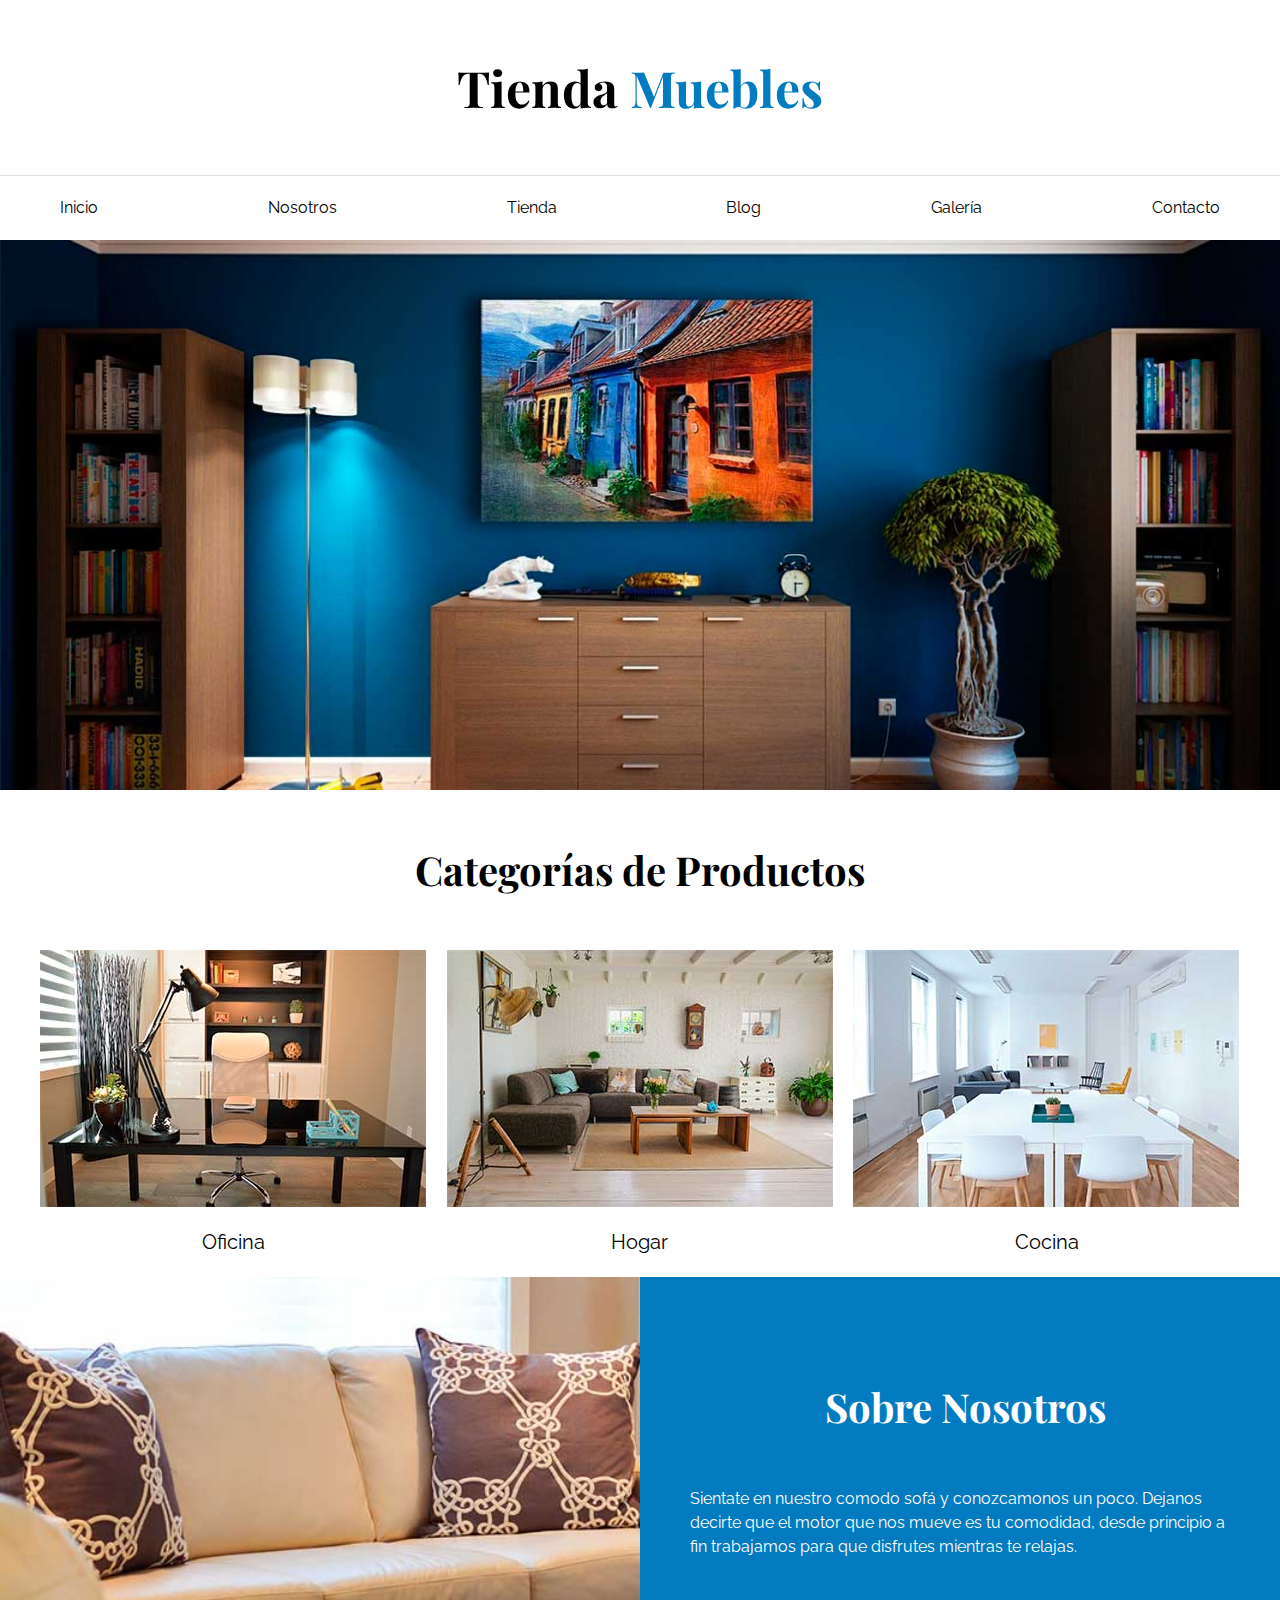
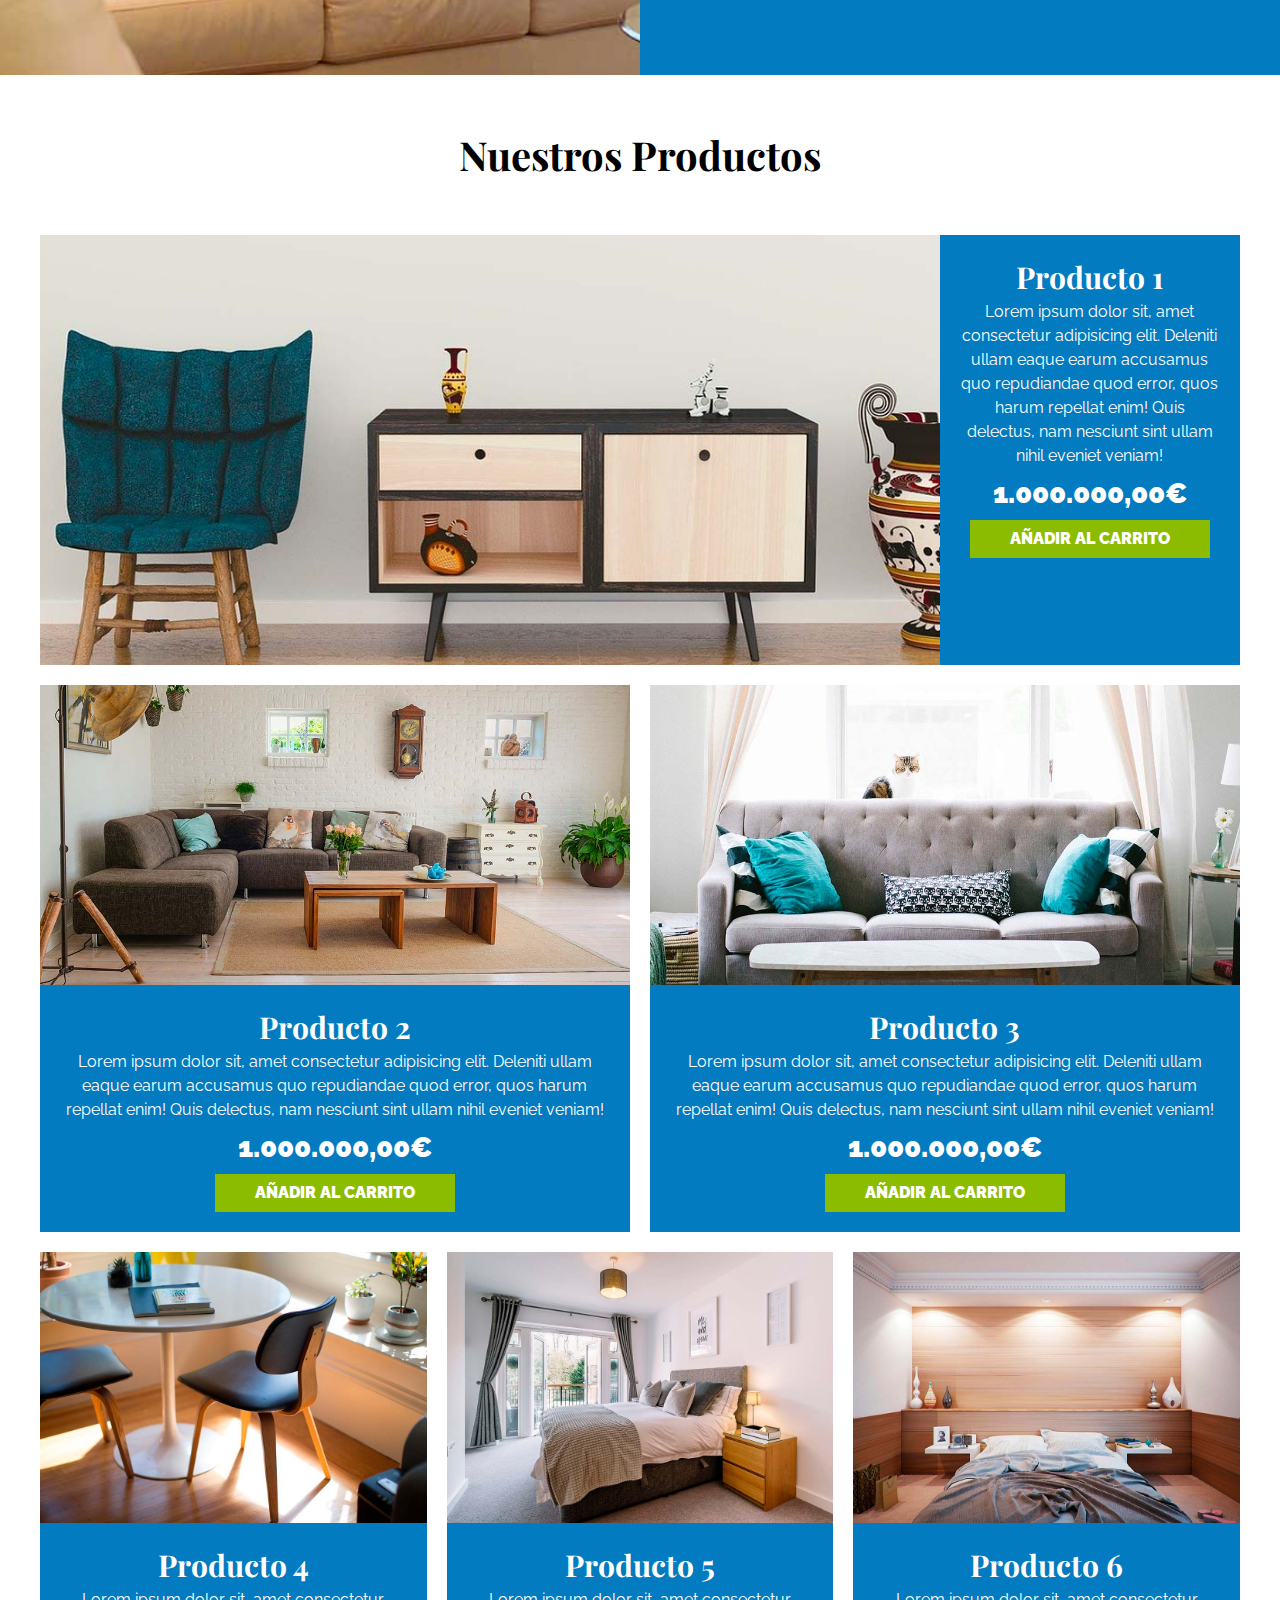
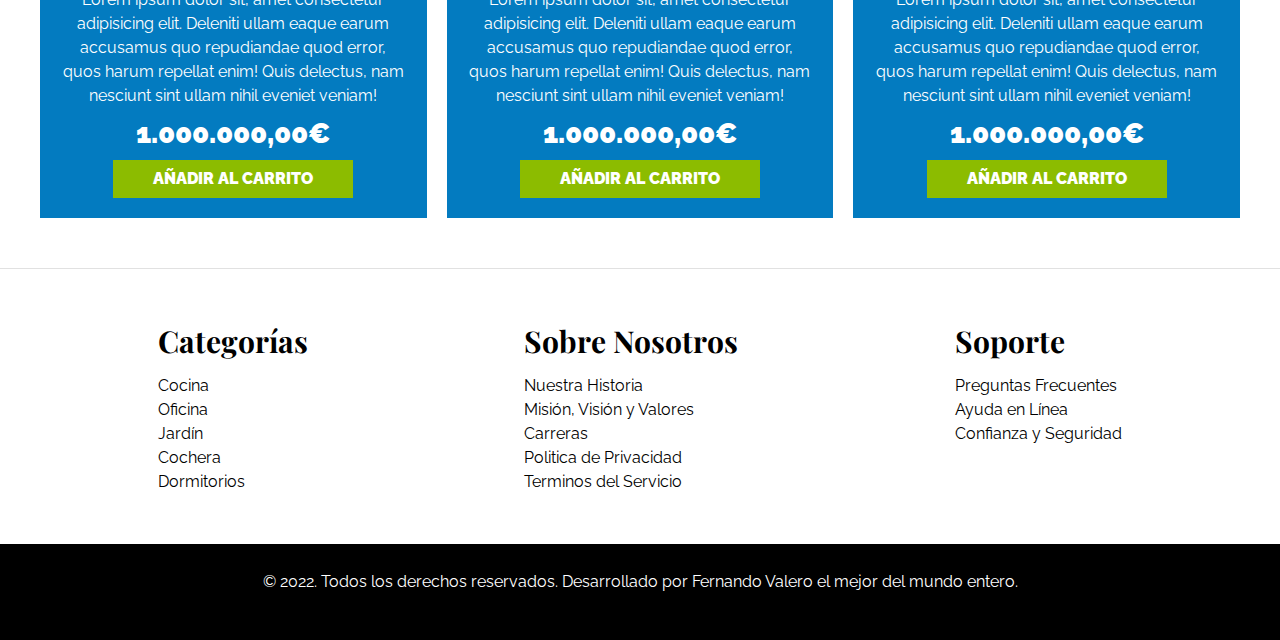
==== index.html @ 815ec8ab "first commit" ====
<!DOCTYPE html>
<html lang="es">
<head>
    <meta charset="UTF-8">
    <meta http-equiv="X-UA-Compatible" content="IE=edge">
    <meta name="viewport" content="width=device-width, initial-scale=1.0">
    <title>Los Mejores Muebles</title>
    <link rel="stylesheet" href="css/normalize.css">
    <link rel="preconnect" href="https://fonts.googleapis.com">
    <link rel="preconnect" href="https://fonts.gstatic.com" crossorigin>
    <link href="https://fonts.googleapis.com/css2?family=Playfair+Display:wght@700&family=Raleway:wght@400;700;900&display=swap" rel="stylesheet">
    <link rel="stylesheet" href="css/app.css">
</head>
<body>
    <header>
        <h1 class="nombre-sitio">Tienda <span>Muebles</span></h1>
    </header>

    <div class="contenedor-navegacion">
        <nav class="nav-principal contenedor">
            <a class="nav" href="index.html">Inicio</a>
            <a class="nav" href="nosotros.html">Nosotros</a>
            <a class="nav" href="tienda.html">Tienda</a>
            <a class="nav" href="blog.html">Blog</a>
            <a class="nav" href="galeria.html">Galería</a>
            <a class="nav" href="contacto.html">Contacto</a>
        </nav>
    </div>
    <div class="hero"></div>

    <section class="contenedor categorias">
        <h2>Categorías de Productos</h2>
    
        <div class="listado-categorias">
            <div class="categoria">
                <img src="img/categoria1.jpg" alt="Imagen Categoría">
                <a href="#">Oficina</a>
            </div>
            <div class="categoria">
                <img src="img/categoria2.jpg" alt="Imagen Categoría">
                <a href="#">Hogar</a>
            </div>
            <div class="categoria">
                <img src="img/categoria3.jpg" alt="Imagen Categoría">
                <a href="#">Cocina</a>
            </div>
        </div>

    </section>
    <section class="sobre-nosotros">
        <div class="contenedor sobre-nosotros-grid">
            <div class="texto-nosotros">
                <h2>Sobre Nosotros</h2>
                <p>Sientate en nuestro comodo sofá y conozcamonos un poco. Dejanos decirte que el motor que nos mueve es tu comodidad, desde principio a fin trabajamos para que disfrutes mientras te relajas.</p>
            </div>
        </div>
    </section>

    <main class="contenedor contenido-principal">
        <h2>Nuestros Productos</h2>

        <div class="listado-productos">
            <div class="producto">
            <img src="img/producto1.jpg" alt="Imagen Producto">
    
                <div class="texto-producto">
                    <h3>Producto 1</h3>
                    <p>Lorem ipsum dolor sit, amet consectetur adipisicing elit. Deleniti ullam eaque earum accusamus quo repudiandae quod error, quos harum repellat enim! Quis delectus, nam nesciunt sint ullam nihil eveniet veniam!</p>
                    <p class="precio">1.000.000,00€</p>

                    <button type="button">Añadir al Carrito</button>
                </div>
            </div>
            <div class="producto">
                <img src="img/producto2.jpg" alt="Imagen Producto">
    
                <div class="texto-producto">
                    <h3>Producto 2</h3>
                    <p>Lorem ipsum dolor sit, amet consectetur adipisicing elit. Deleniti ullam eaque earum accusamus quo repudiandae quod error, quos harum repellat enim! Quis delectus, nam nesciunt sint ullam nihil eveniet veniam!</p>
                    <p class="precio">1.000.000,00€</p>

                    <button type="button">Añadir al Carrito</button>
                </div>
            </div>
            <div class="producto">
                <img src="img/producto3.jpg" alt="Imagen Producto">
    
                <div class="texto-producto">
                    <h3>Producto 3</h3>
                    <p>Lorem ipsum dolor sit, amet consectetur adipisicing elit. Deleniti ullam eaque earum accusamus quo repudiandae quod error, quos harum repellat enim! Quis delectus, nam nesciunt sint ullam nihil eveniet veniam!</p>
                    <p class="precio">1.000.000,00€</p>

                    <button type="button">Añadir al Carrito</button>
                </div>
            </div>
            <div class="producto">
                <img src="img/producto4.jpg" alt="Imagen Producto">
    
                <div class="texto-producto">
                    <h3>Producto 4</h3>
                    <p>Lorem ipsum dolor sit, amet consectetur adipisicing elit. Deleniti ullam eaque earum accusamus quo repudiandae quod error, quos harum repellat enim! Quis delectus, nam nesciunt sint ullam nihil eveniet veniam!</p>
                    <p class="precio">1.000.000,00€</p>

                    <button type="button">Añadir al Carrito</button>
                </div>
            </div>
            <div class="producto">
                <img src="img/producto5.jpg" alt="Imagen Producto">
    
                <div class="texto-producto">
                    <h3>Producto 5</h3>
                    <p>Lorem ipsum dolor sit, amet consectetur adipisicing elit. Deleniti ullam eaque earum accusamus quo repudiandae quod error, quos harum repellat enim! Quis delectus, nam nesciunt sint ullam nihil eveniet veniam!</p>
                    <p class="precio">1.000.000,00€</p>

                    <button type="button">Añadir al Carrito</button>
                </div>
            </div>
            <div class="producto">
                <img src="img/producto6.jpg" alt="Imagen Producto">
    
                <div class="texto-producto">
                    <h3>Producto 6</h3>
                    <p>Lorem ipsum dolor sit, amet consectetur adipisicing elit. Deleniti ullam eaque earum accusamus quo repudiandae quod error, quos harum repellat enim! Quis delectus, nam nesciunt sint ullam nihil eveniet veniam!</p>
                    <p class="precio">1.000.000,00€</p>

                    <button type="button">Añadir al Carrito</button>
                </div>
            </div>
        </div>
    </main>


    <footer >
        <div class="site-footer">
            <div class="menu-footer contenedor">
                <div>
                    <h3>Categorías</h3>
                    <nav class="navegacion">
                        <a href="">Cocina</a>
                        <a href="">Oficina</a>
                        <a href="">Jardín</a>
                        <a href="">Cochera</a>
                        <a href="">Dormitorios</a>
                    </nav>
                </div>
                <div>
                    <h3>Sobre Nosotros</h3>
                    <nav class="navegacion">
                        <a href="">Nuestra Historia</a>
                        <a href="">Misión, Visión y Valores</a>
                        <a href="">Carreras</a>
                        <a href="">Politica de Privacidad</a>
                        <a href="">Terminos del Servicio</a>
                    </nav>
                </div>
                <div>
                    <h3>Soporte</h3>
                    <nav class="navegacion">
                        <a href="">Preguntas Frecuentes</a>
                        <a href="">Ayuda en Línea</a>
                        <a href="">Confianza y Seguridad</a>
                    </nav>
                </div>
        </div>
        </div>
        <div class="copyright">
            <p> © 2022. Todos los derechos reservados. Desarrollado por Fernando Valero el mejor del mundo entero.</p>

        </div>
    </footer>


    
</body>
</html>
---- css/app.css ----
/* Documento */

html {
    box-sizing: border-box;
    font-size: 62.5%; /* 1rem = 10px */
}

*, *:before, *:after {
    box-sizing: inherit;
}

body {
    font-family: 'Raleway', sans-serif;
    font-size: 1.6rem;
    line-height: 1.5;
}
/* Fuentes */
/* font-family: 'Playfair Display', serif;*/
/* font-family: 'Raleway', sans-serif; */
/* ============================== */

/* Globales */
h1, h2, h3 {
    font-family: 'Playfair Display', serif;
    margin: 0 0 5rem 0;
}
h1 {
    font-size: 5rem;
}
h2 {
    font-size: 4rem;
    text-align: center;
}
h3 {
    font-size: 3rem;
}

a {
    text-decoration: none;
    color: #000;
}

img {
    max-width: 100%;
    display: block;
}

button, .boton {
    background-color: #8cbc00;
    color: #fff;
    text-transform: uppercase;
    font-weight: 900;
    padding: 1rem 4rem;
    border: none;
    cursor: pointer;
    transition: background-color .3s ease-out;
}
.boton:hover, button:hover {
    background-color: #769c02;
}

.contenedor {
    max-width: 120rem;
    margin: 0 auto;
}

/* Header */

.nombre-sitio {
    margin-top: 5rem;
    text-align: center;
}
.nombre-sitio span {
    color: #037bc0;
}

/* Navegación */

.contenedor-navegacion {
    border-top: 1px solid #e1e1e1;
}
.nav-principal {
    display: flex;
    justify-content: space-between;
}
.nav {
    padding: 2rem 2rem;
}
.nav:hover {
    background-color: #037bc0;
    color: #fff;
}

.hero {
    background-image: url(../img/principal.jpg);
    background-repeat: no-repeat;
    background-size: cover;
    background-position: center center;
    height: 55rem;
}

/* Categorias */

.categorias {
    padding-top: 5rem;
}
.categoria a {
    text-align: center;
    display: block;
    padding: 20px;
    font-size: 20px;
}
.categoria a:hover {
    background-color: #037bc0;
    color: #fff;
    border-bottom-right-radius: 10px;
}

.listado-categorias {
    display: grid;
    grid-template-columns: repeat(3, 1fr);
    gap: 20px;
}

/* Sobre Nosotros */

.sobre-nosotros {
    background-image: linear-gradient(to right, transparent 50%, #037bc0 50%), url(../img/nosotros.jpg);
    padding: 10rem 0;
    background-repeat: no-repeat;
    background-position: center left;
    background-size: 100%, 120rem;
}
.sobre-nosotros-grid {
    display: flex;
    justify-content: flex-end;
}
.texto-nosotros {
    flex-basis: 50%;
    padding-left: 5rem;
    color: #fff;
}

/* Listado de Productos */

.contenido-principal {
    padding-top: 5rem;
}
.listado-productos {
    display: grid;
    grid-template-columns: repeat(6, 1fr);
    gap: 2rem;
}
.producto:nth-child(1) {
    grid-column: 1 / 7;
    display: grid;
    grid-template-columns: 3fr 1fr;
}
.producto:nth-child(1) img {
    height: 43rem;
    width: 100%;
    object-fit: cover;
}
.producto:nth-child(2) {
    grid-column-start: 1; /* Otra manera de posicionar con grid */
    grid-column-end: 4;
}
.producto:nth-child(3) {
    grid-column: 4 / 7;
}
.producto:nth-child(2) img, .producto:nth-child(3) img {
    height: 30rem;
    width: 100%;
    object-fit: cover;
}
.producto:nth-child(4) {
    grid-column: 1 / 3;
}
.producto:nth-child(5) {
    grid-column: 3 / 5;
}
.producto:nth-child(6) {
    grid-column: 5 / 7;
}
.producto {
    background-color: #037bc0;
}

.texto-producto{
    text-align: center;
    color: #fff;
    padding: 2rem;
}
.texto-producto h3 {
    margin: 0;
}
.texto-producto p {
    margin: 0 0 .5rem 0;
}
.texto-producto .precio {
    font-size: 2.8rem;
    font-weight: 900;
}

/* Navegación footer */

.site-footer {
    border-top: 1px solid #e1e1e1;
    margin-top: 5rem;
    padding: 5rem;
}
.menu-footer{
    display: flex;
    flex-direction: row;
    justify-content: space-around
}
.menu-footer h3 {
    margin-bottom: 1rem;
}

.navegacion a {
    display: block;
}

.copyright {
    background-color: #000;
    color: #fff;
    text-align: center;
    padding: 1rem 0 3rem 0;
}


/* Nosotros */

.contenido-nosotros {
    display: grid;
    grid-template-columns: 1fr 2fr;
    grid-template-columns: repeat(auto-fit, minmax( 25rem, 1fr ));
    column-gap: 4rem;
}
.informacion-nosotros {
    display: flex;
    flex-direction: column;
    justify-content: space-around;
}

/* Blog */

.contennedro-blog {
    display: grid;
    grid-template-columns: 2fr 1fr;
    column-gap: 4rem;
}
.entrada {
    border-bottom: 2px solid #e1e1e1;
    padding-bottom: 4rem;
    margin-bottom: 2rem;
}
.entrada:last-of-type {
    border: none;
}
.entrada-meta {
    display: flex;
    justify-content: space-between;
}
.entrada-meta p {
    font-weight: 700;
}
.entrada-meta span {
    color: #037bc0;
}

.contenido-entrada-blog {
    width: 60rem;
    margin: 0 auto;
}

/* Galería */

.galeria {
    list-style: none;
    padding: 0;
    margin: 0;
    display: grid;
    grid-template-columns: repeat(3, 1fr);
    gap: 2rem;
}

.galeria img {
    height: 40rem;
    width: 40rem;
    object-fit: cover;
}

/* Formulario */

.formulario {
    max-width: 60rem;
    margin: 0 auto;
}
.formulario fieldset {
    border: 1px solid #000;
    margin-bottom: 2rem;
}
.formulario legend {
    background-color: #037bc0;
    width: 100%;
    text-align: center;
    color: #fff;
    text-transform: uppercase;
    font-weight: 900;
    padding: 1rem;
    margin-bottom: 4rem;
}

.campo {
    display: flex;
    margin-bottom: 2rem;

}
.campo label {
    flex-basis: 10rem;

}
.campo input[type="text"],
.campo input[type="tel"],
.campo input[type="email"], 
.campo textarea,
.campo select,
.campo input[list="categorias"]{
    flex: 1;
    border: 1px solid #e1e1e1;
}
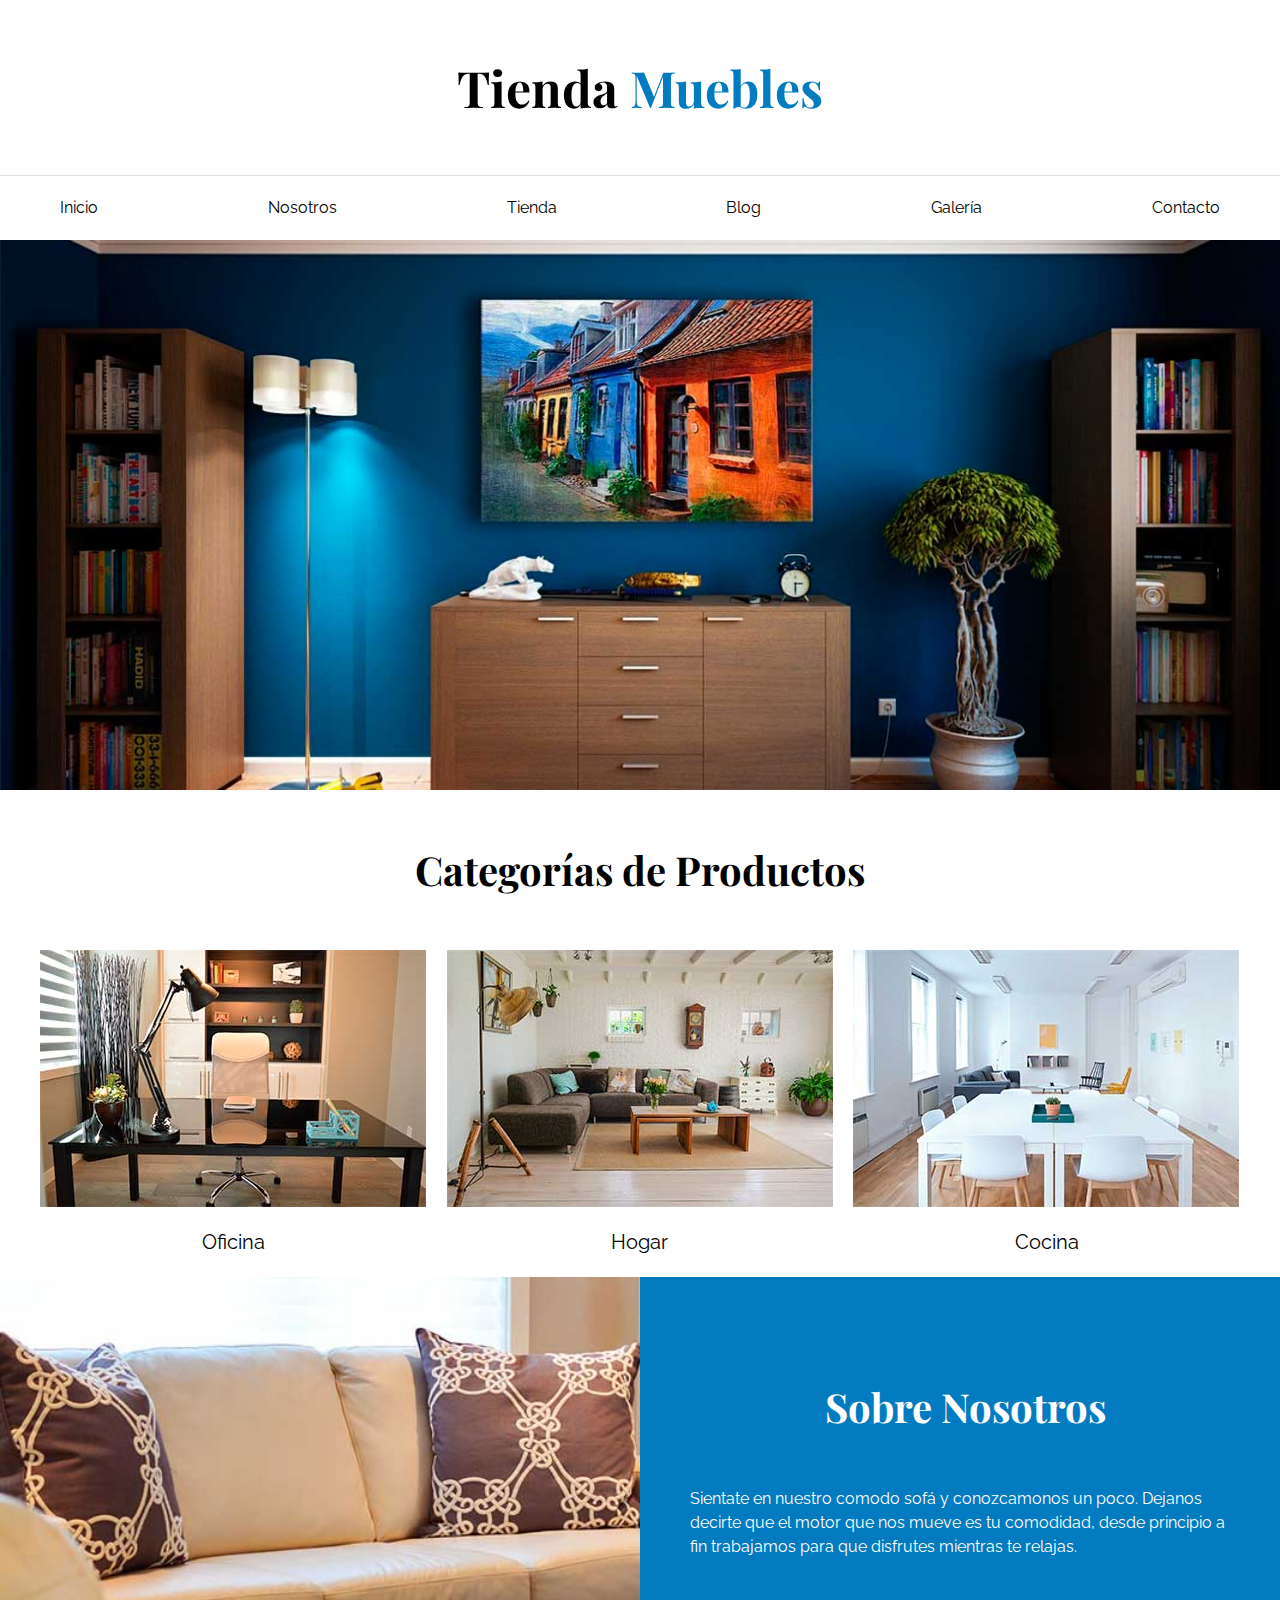
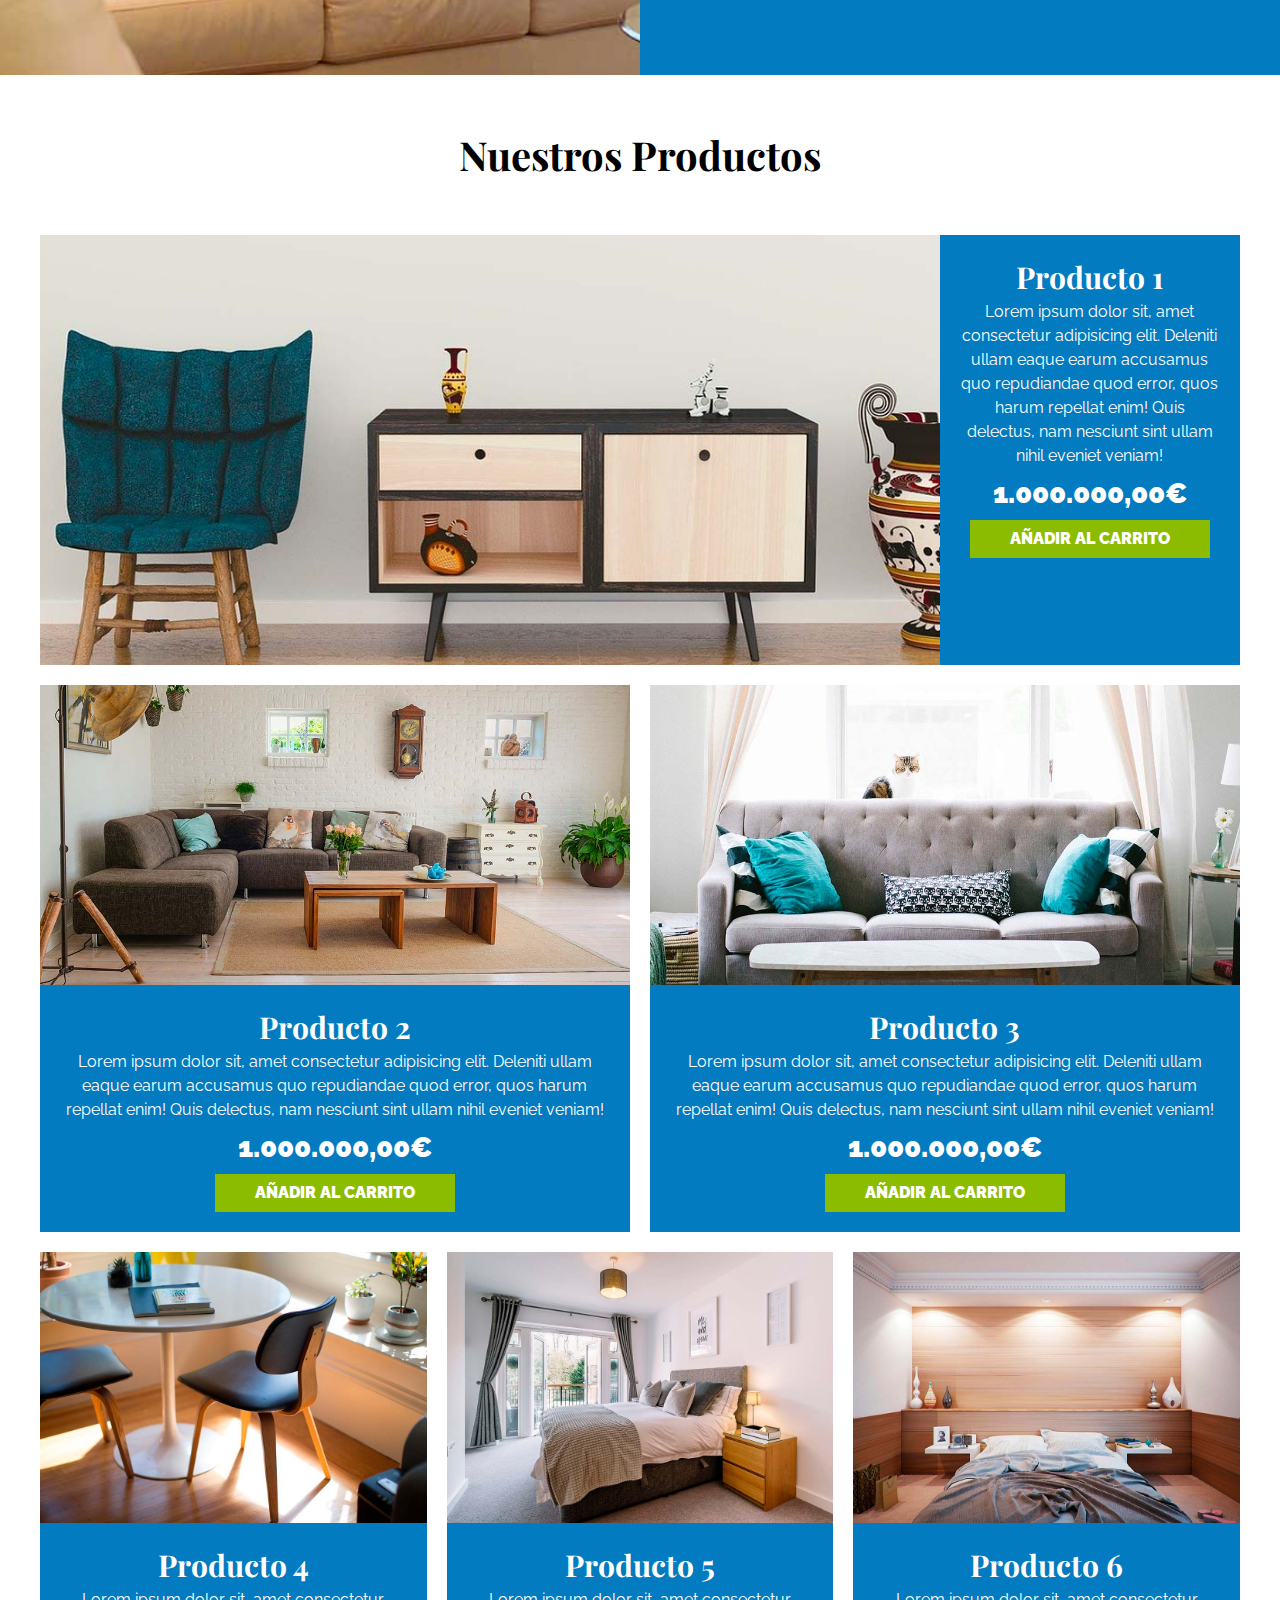
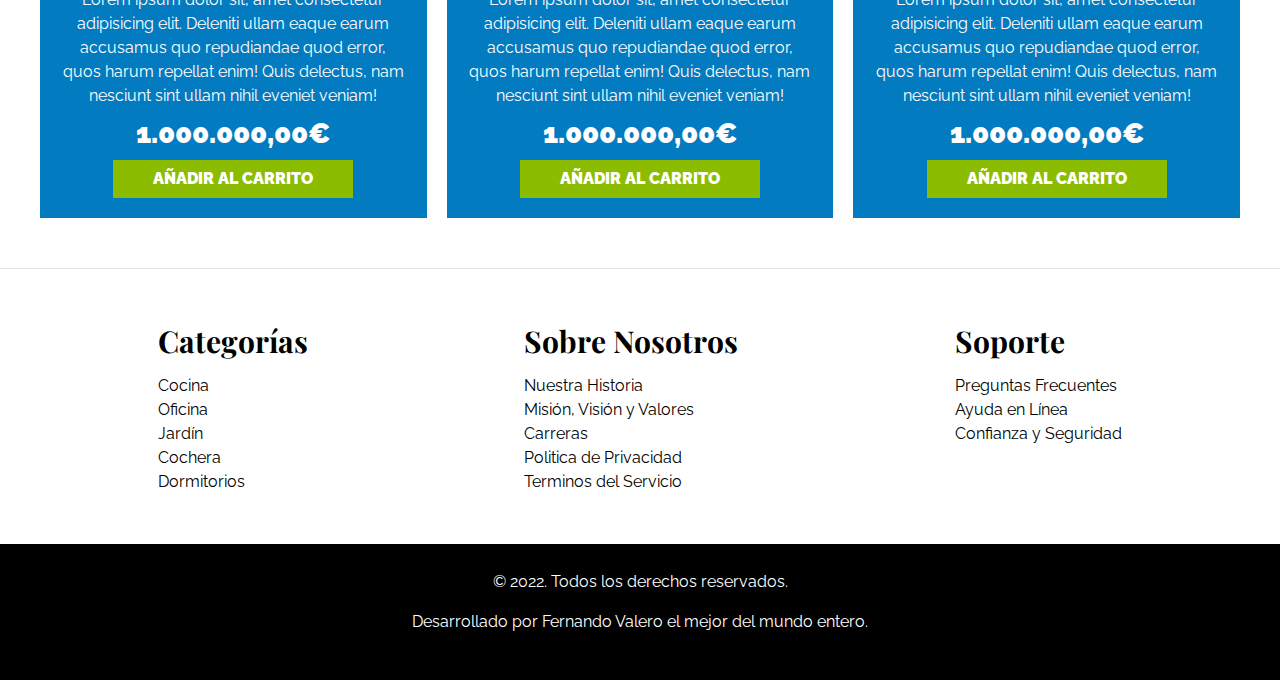
==== commit 690705ec: "FIX: footer copyright" ====
--- a/index.html
+++ b/index.html
@@ -10,6 +10,8 @@
     <link rel="preconnect" href="https://fonts.gstatic.com" crossorigin>
     <link href="https://fonts.googleapis.com/css2?family=Playfair+Display:wght@700&family=Raleway:wght@400;700;900&display=swap" rel="stylesheet">
     <link rel="stylesheet" href="css/app.css">
+    <!-- Fabicon -->
+    <link rel="shortcut icon" href="lampara.ico" type="image/x-icon" />
 </head>
 <body>
     <header>
@@ -164,12 +166,9 @@
         </div>
         </div>
         <div class="copyright">
-            <p> © 2022. Todos los derechos reservados. Desarrollado por Fernando Valero el mejor del mundo entero.</p>
-
+            <p> © 2022. Todos los derechos reservados.</p>
+            <p> Desarrollado por Fernando Valero el mejor del mundo entero.</p>
         </div>
     </footer>
-
-
-    
 </body>
 </html>--- a/css/app.css
+++ b/css/app.css
@@ -330,4 +330,4 @@
 .campo input[list="categorias"]{
     flex: 1;
     border: 1px solid #e1e1e1;
-}+}
